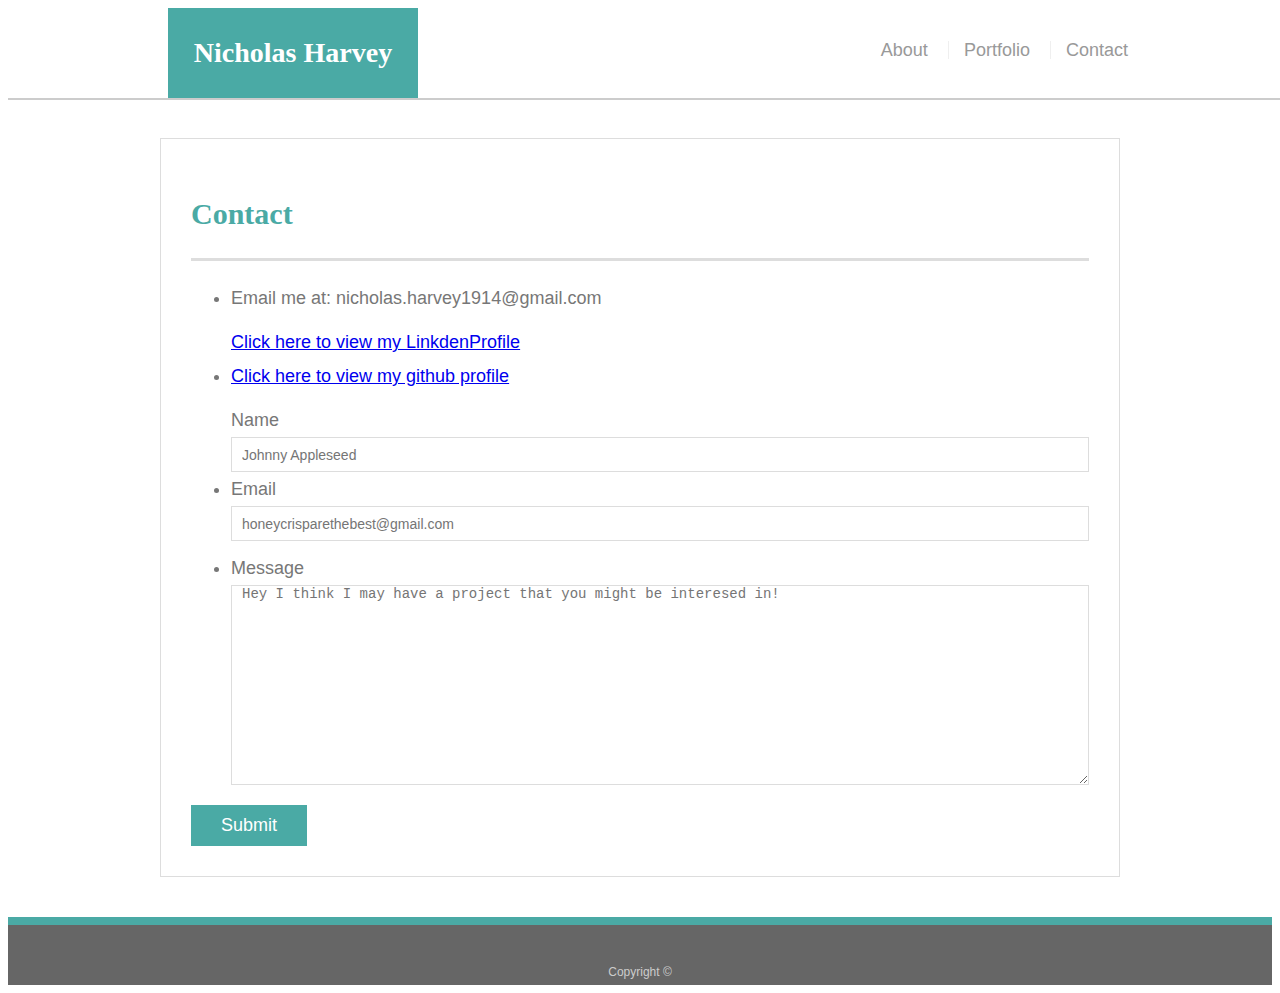
==== contact.html @ 51dcc547 "Finished profile" ====
<!doctype html>
<html lang="en-us">

<head>
  <meta charset="UTF-8">
  <meta name="viewport" content="width=device-width, initial-scale=1.0">
  <title>Contact | Nicholas Harvey</title>
  <link rel="stylesheet" type="text/css" href="assets/css/reset.css">
  <link rel="stylesheet" type="text/css" href="assets/css/style.css">
</head>

<body>

  <header id="masthead">
    <div class="container">
      <a href="index.html" id="logo">Nicholas Harvey</a>
      <nav>
        <a href="index.html">About</a>
        <a href="portfolio.html">Portfolio</a>
        <a href="contact.html">Contact</a>
      </nav>
    </div>
  </header>

  <div id="main-container" class="container">
    <section class="main-section">
      <h1>Contact</h1>

      <form id="contact-form">
        <ul>
          <li>Email me at: nicholas.harvey1914@gmail.com</li>
          <a href="https://www.linkedin.com/in/nicholas-harvey-996aa5129/">Click here to view my LinkdenProfile</a>
          <li><a href="https://github.com/nicholas-harvey">Click here to view my github profile</a></li>
            <label for="name">Name</label>
            <input type="text" id="name" name="name" placeholder="Johnny Appleseed" required="required">
          </li>
          <li>
            <label for="email">Email</label>
            <input type="email" id="email" name="email" placeholder="honeycrisparethebest@gmail.com" required="required">
          </li>
          <li>
            <label for="message">Message</label>
            <textarea id="message" name="message" placeholder="Hey I think I may have a project that you might be interesed in!" required="required"></textarea>
          </li>
        </ul>
        <input type="submit">
      </form>

    </section>

  </div>

  <footer>
    <div class="container">
      Copyright &copy; 
    </div>
  </footer>
</body>

</html>
---- assets/css/style.css ----
body {
  font-family: Arial, "Helvetica Neue", Helvetica, sans-serif;
  font-size: 18px;
  line-height: 34px;
  color: #777;
  background: url("../images/concrete_seamless.png");
}

* {
  box-sizing: border-box;
}

/* general */

.container {
  width: 100%;
  max-width: 960px;
  margin: 0 auto;
  clear: both;
}

h1,
h2,
h3,
p {
  margin-bottom: 20px;
}

p:last-child {
  margin-bottom: 0;
}

h1,
h2,
h3 {
  font-family: Georgia, Times, "Times New Roman", serif;
  font-weight: 700;
  color: #4aaaa5;
}

h1 {
  padding-bottom: 20px;
  font-size: 30px;
  line-height: 49px;
  border-bottom: 3px solid #ddd;
}

h2,
h3 {
  font-size: 22px;
}

/* header */

#masthead {
  position: fixed;
  z-index: 99;
  width: 100%;
  margin: 0 0 30px;
  overflow: auto;
  color: #fff;
  background: #fff;
  border-bottom: 2px solid #ccc;
}

#logo {
  float: left;
  width: 250px;
  height: 90px;
  font-family: Georgia, Times, "Times New Roman", serif;
  font-size: 28px;
  font-weight: 700;
  line-height: 90px;
  color: #fff;
  text-align: center;
  text-decoration: none;
  background: #4aaaa5;
}

nav {
  float: right;
  margin-top: 25px;
}

nav a {
  display: inline-block;
  padding-left: 15px;
  margin-left: 15px;
  line-height: 18px;
  color: #999;
  text-decoration: none;
  border-left: 1px solid #efefef;
}

nav a:first-child {
  border-left: 0 none;
}

/* footer */

footer {
  padding: 30px 0;
  clear: both;
  font-size: 12px;
  color: #fff;
  color: #ccc;
  text-align: center;
  background: #666;
  border-top: 8px solid #4aaaa5;
  height: 50px;
}

h3,
h2 {
  padding-bottom: 20px;
  margin-bottom: 15px;
  line-height: 22px;
  border-bottom: 2px solid #eee;
}

/* main */

#main-container {
  padding-top: 130px;
  min-height: calc(100vh - 70px);
}

.main-section {
  float: left;
  width: 100%;
  max-width: 960px;
  padding: 30px;
  margin: 0 0 40px;
  background: #fff;
  border: 1px solid #ddd;
}

/* portfolio page */

.work {
  position: relative;
  float: left;
  width: 274px;
  margin: 20px 0 25px;
  overflow: auto;
}

.work:nth-child(even) {
  margin-right: 40px;
}

.work img {
  width: 100%;
  border: 0 none;
  opacity: 0.8;
}
img {
  height: 205.5px;
}

.work h3 {
  position: absolute;
  bottom: 20px;
  width: 100%;
  padding: 15px;
  margin-bottom: 0;
  font-weight: 300;
  line-height: 30px;
  color: #fff;
  text-align: center;
  background: #4aaaa5;
  border-bottom: 0;
}

.auth-image {
  float: left;
  width: 200px;
  height: auto;
  margin-top: 10px;
  margin-right: 25px;
}

/* contact page */

#contact-form ul {
  margin-bottom: 20px;
}

#contact-form li {
  margin-bottom: 10px;
}

label,
input[type=text],
input[type=email],
textarea {
  display: block;
  width: 100%;
}

input[type=text],
input[type=email],
textarea {
  height: 35px;
  padding: 0 10px;
  font-size: 14px;
  border: 1px solid #ddd;
}

textarea {
  height: 200px;
}

input[type=submit] {
  padding: 10px 30px;
  font-size: 18px;
  color: #fff;
  cursor: pointer;
  background: #4aaaa5;
  border: 0 none;
}

@media screen and (max-width: 980px){
#masthead {
  position: static;
  z-index: 99;
  width: 980px;
  margin: 0 0 0px;
  color: #fff;
  background: #fff;
  border-bottom: 2px solid #ccc;
}
}

@media screen and (max-width: 768px){
  #masthead {
    position: static;
    z-index: 99;
    width: 100%;
    margin: 0 0 30px;
    overflow: auto;
    color: #fff;
    background: #fff;
    border-bottom: 2px solid #ccc;
  }
  }

  @media screen and (max-width: 640px){
    #masthead {
      position: static;
      z-index: 99;
      width: 100%;
      /* margin: 0 0 30px; */
      overflow: auto;
      color: #fff;
      background: #fff;
      border-bottom: 2px solid #ccc;
    }
    }

@media screen and (max-width: 980px) {
  nav {
    display: inline-block;
    padding-left: 15px;
    margin-left: 15px;
    line-height: 18px;
    padding-right: 3%;
    color: #999;
    text-decoration: none;
    border-left: 1px solid #efefef;
  }
}

@media screen and (max-width: 768px) {
  nav {
    display: inline-block;
    padding-left: 15px;
    margin-left: 15px;
    line-height: 18px;
    padding-right: 3%;
    color: #999;
    text-decoration: none;
    border-left: 1px solid #efefef;
  }
}

@media screen and (max-width: 640px) {
  nav {
    width: 100%;
    display: inline-block;
    line-height: 18px;
    padding-top: 0%;
    padding-left: 28%;
    padding-top: 0%;
    position: relative;
    color: #999;
    text-decoration: none;
    border-left: 1px solid #efefef;
    position: static;
  }
}

@media screen and (max-width: 980px){
  #logo {
    width: 250px;
    height: 90px;
    bottom: 0px;
    font-family: Georgia, Times, "Times New Roman", serif;
    font-size: 28px;
    font-weight: 700;
    line-height: 90px;
    color: #fff;
    text-align: center;
    text-decoration: none;
    background: #4aaaa5;
    left: 300px;

  }
}

@media screen and (max-width: 768px) {
  #logo {
    width: 250px;
    height: 90px;
    bottom: 0px;
    font-family: Georgia, Times, "Times New Roman", serif;
    font-size: 28px;
    font-weight: 700;
    line-height: 90px;
    color: #fff;
    text-align: center;
    text-decoration: none;
    background: #4aaaa5;
    left: 300px;

  }
}

@media screen and (max-width: 640px){
  #logo {
    float: left;
    width: 640px;
    height: 90px;
    font-family: Georgia, Times, "Times New Roman", serif;
    font-size: 28px;
    font-weight: 700;
    line-height: 90px;
    color: #fff;
    text-align: center;
    text-decoration: none;
    background: #4aaaa5;
    margin: 0%;
  }
}

@media screen and (max-width: 980px) {
  #main-container {
    float: left;
    width: 100%;
    max-width: 700px;
    height: auto;
    left: 30%;
    padding: 30px;
    margin: 0 0 40px;
    bottom: 600px;
    background: none;
    border: none;
  }
}

@media screen and (max-width: 768px) {
  #main-container {
    float: left;
    width: 100%;
    height:auto;
    max-width: 768px;
    padding: 30px;
    margin: 0 0 40px;
    background: none;
    border: none;
  }
}

@media screen and (max-width: 640px) {
  #main-container {
    float: left;
    width: 100%;
    max-width: 640px;
    padding: 30px;
    margin: 0 0 40px;
    /* background: #fff;
    border: 1px solid #ddd; */
    color: yellow;
  }
}

@media screen and (max-width: 980px) {
  .main-section {
    float: left;
    width: 100%;
    max-width: auto;
    height: auto;
    padding: 30px;
    margin: 0 0 40px;
    background: #fff;
    border: 1px solid #ddd;
    font-size: 14px;
    line-height: 20px;
  }
}
@media screen and (max-width: 980px){
  img {
    position: relative;
    left: 0%;
    height: 205.5px;
  }
}
@media screen and (max-width: 768px) {
  .main-section {
    float: left;
    width: 100%;
    height: auto;
    max-width: 768px;
    padding: 30px;
    margin: 0 0 40px;
    background: #fff;
    border: 1px solid #ddd;
  }
}
@media screen and (max-width: 768px){
  img {
    position: relative;
    left: 0%;
    height: 205.5px;
  }
}

@media screen and (max-width: 640px) {
  .main-section {
    float: left;
    width: 100%;
    height: auto;
    max-width: 768px;
    padding: 30px;
    margin: 0 0 40px;
    background: #fff;
    border: 1px solid #ddd;
    color: green;
  
  }
}

@media screen and (max-width: 640px){
  .auth-image{
    position: relative;
    left: 27%;
  }
}

@media screen and (max-width: 640px){
  #main-text{
    color: black; 
    position: relative; 
    padding-top: 250px;  
    text-align: justify;
  }
}
@media screen and (max-width: 640px){
  img {
    position: relative;
    left: 0%;
    height: 205.5px;
  }
}

@media screen and (max-width: 980px){
  .work {
    padding: 0%;
    margin: 0%;
  }
}
@media screen and (max-width: 376px){
  #masthead {
    position: static;
    z-index: 99;
    width: 376x;
    margin: 0 0 0px;
    color: #fff;
    background: #fff;
    border-bottom: 2px solid #ccc;
  }
  }
  @media screen and (max-width: 376px) {
    nav {
      display: inline-block;
      padding-left: 15px;
      margin-left: 15px;
      line-height: 18px;
      padding-right: 3%;
      color: #999;
      text-decoration: none;
      border-left: 1px solid #efefef;
    }
  }
  @media screen and (max-width: 376px){
    #logo {
      width: 250px;
      height: 90px;
      bottom: 0px;
      font-family: Georgia, Times, "Times New Roman", serif;
      font-size: 28px;
      font-weight: 700;
      line-height: 90px;
      color: #fff;
      text-align: center;
      text-decoration: none;
      background: #4aaaa5;
      /* left: 15px; */
  
    }
  }
  @media screen and (max-width: 376px) {
    #main-container {
      float: left;
      width: 100%;
      max-width: 700px;
      height: auto;
      left: 30%;
      padding: 30px;
      margin: 0 0 40px;
      bottom: 600px;
      background: none;
      border: none;
    }
  }
  @media screen and (max-width: 376px) {
    .main-section {
      float: left;
      width: 100%;
      max-width: auto;
      height: auto;
      padding: 30px;
      margin: 0 0 40px;
      background: #fff;
      border: 1px solid #ddd;
      font-size: 14px;
      line-height: 20px;
    }
  }
  @media screen and (max-width: 376px){
    .work {
      padding: 0%;
      margin: 0%;
    }
  }
  @media screen and (max-width: 376px){
    .auth-image{
      position: relative;
      left: 0%;
    }
  }
  @media screen and (max-width: 376px){
    img {
      position: relative;
      left: 0%;
      height: 205.5px;
    }
  }
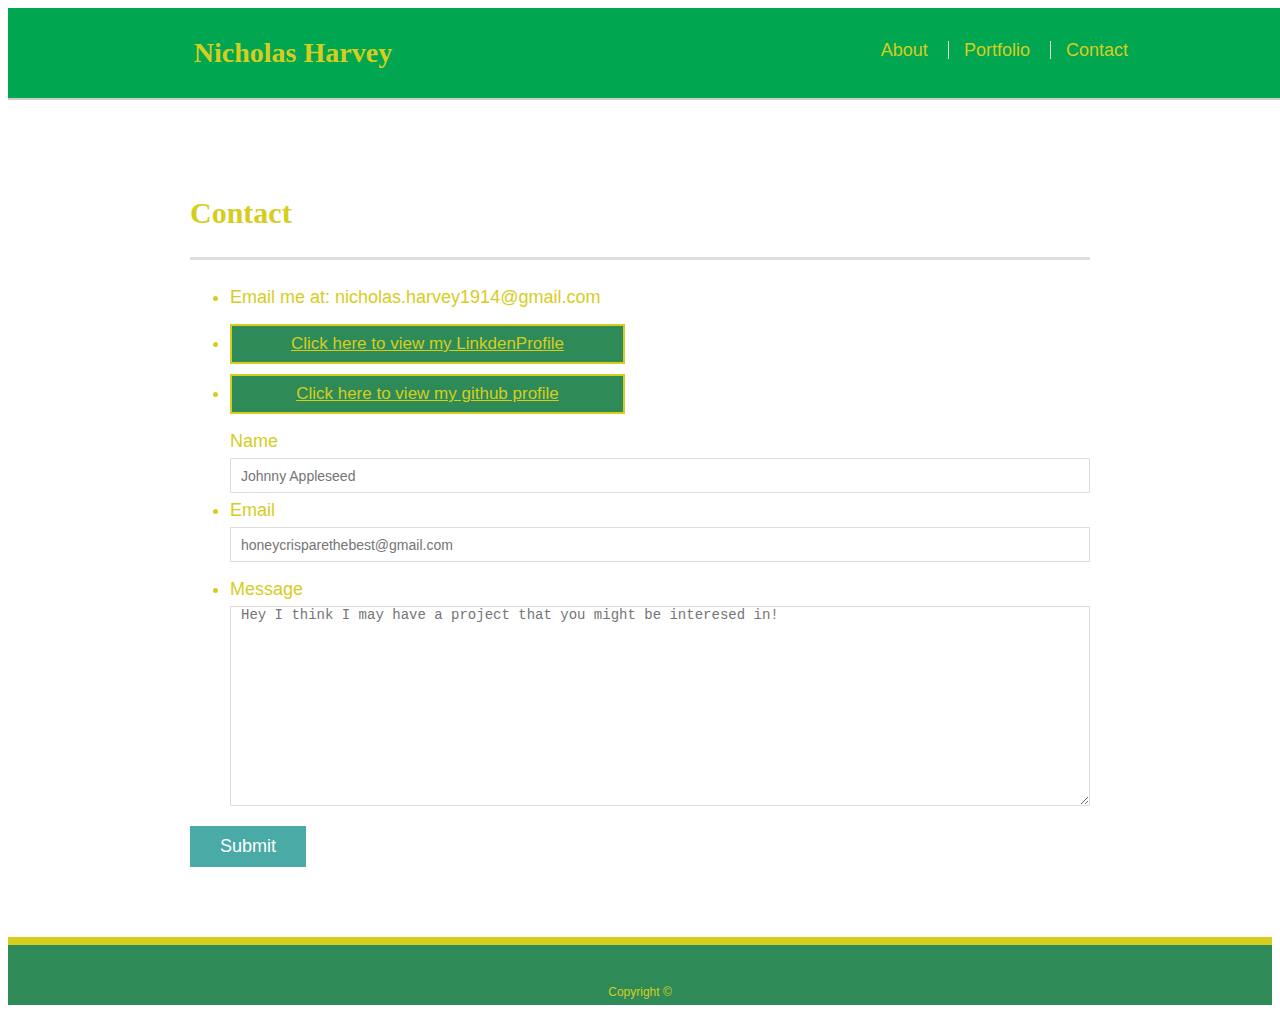
==== commit fde738ed: "Just some styling changes" ====
--- a/contact.html
+++ b/contact.html
@@ -28,9 +28,10 @@
 
       <form id="contact-form">
         <ul>
+            <!-- <input class="btn btn-primary" type="submit" value="Submit"> -->
           <li>Email me at: nicholas.harvey1914@gmail.com</li>
-          <a href="https://www.linkedin.com/in/nicholas-harvey-996aa5129/">Click here to view my LinkdenProfile</a>
-          <li><a href="https://github.com/nicholas-harvey">Click here to view my github profile</a></li>
+          <li><button type="submit" id="contact-button"><a href="https://www.linkedin.com/in/nicholas-harvey-996aa5129/">Click here to view my LinkdenProfile</a></button></li>
+          <li><button type="submit" id="contact-button"><a href="https://github.com/nicholas-harvey">Click here to view my github profile</a></button></li>
             <label for="name">Name</label>
             <input type="text" id="name" name="name" placeholder="Johnny Appleseed" required="required">
           </li>
--- a/assets/css/style.css
+++ b/assets/css/style.css
@@ -2,12 +2,32 @@
   font-family: Arial, "Helvetica Neue", Helvetica, sans-serif;
   font-size: 18px;
   line-height: 34px;
-  color: #777;
-  background: url("../images/concrete_seamless.png");
-}
-
+  color: #d6cd1e;
+  background-image: url("https://images.pexels.com/photos/326311/pexels-photo-326311.jpeg?auto=compress&cs=tinysrgb&dpr=2&h=750&w=1260");
+}
+
+.porfolio-card {
+  background-color: seagreen;
+  border-style: solid;
+  border-width: 2px;
+  border-color: #d6cd1e; 
+}
+
+#contact-button{
+  background-color: seagreen;
+  border-color: #d6cd1e;
+    border-style: double;
+    width: 395px;
+    height: 40px;
+    font-size: 17px;
+}
+
+element.style {
+  color: #d6cd1e;
+}
 * {
   box-sizing: border-box;
+  color: #d6cd1e;
 }
 
 /* general */
@@ -24,6 +44,7 @@
 h3,
 p {
   margin-bottom: 20px;
+  color: #d6cd1e;
 }
 
 p:last-child {
@@ -35,7 +56,7 @@
 h3 {
   font-family: Georgia, Times, "Times New Roman", serif;
   font-weight: 700;
-  color: #4aaaa5;
+  color: #d6cd1e;
 }
 
 h1 {
@@ -43,6 +64,7 @@
   font-size: 30px;
   line-height: 49px;
   border-bottom: 3px solid #ddd;
+  color: #d6cd1e;
 }
 
 h2,
@@ -59,7 +81,7 @@
   margin: 0 0 30px;
   overflow: auto;
   color: #fff;
-  background: #fff;
+  background: #00a650;
   border-bottom: 2px solid #ccc;
 }
 
@@ -71,10 +93,10 @@
   font-size: 28px;
   font-weight: 700;
   line-height: 90px;
-  color: #fff;
+  color: #d6cd1e;
   text-align: center;
   text-decoration: none;
-  background: #4aaaa5;
+  background: #00a650;
 }
 
 nav {
@@ -87,7 +109,7 @@
   padding-left: 15px;
   margin-left: 15px;
   line-height: 18px;
-  color: #999;
+  color: #d6cd1e;
   text-decoration: none;
   border-left: 1px solid #efefef;
 }
@@ -105,8 +127,8 @@
   color: #fff;
   color: #ccc;
   text-align: center;
-  background: #666;
-  border-top: 8px solid #4aaaa5;
+  background: seagreen;
+  border-top: 8px solid #d6cd1e;
   height: 50px;
 }
 
@@ -115,7 +137,7 @@
   padding-bottom: 20px;
   margin-bottom: 15px;
   line-height: 22px;
-  border-bottom: 2px solid #eee;
+  border-bottom: 2px solid, #d6cd1e;
 }
 
 /* main */
@@ -131,8 +153,9 @@
   max-width: 960px;
   padding: 30px;
   margin: 0 0 40px;
-  background: #fff;
-  border: 1px solid #ddd;
+  /* background: #fff; */
+  /* border: 1px solid #ddd; */
+  color: white;
 }
 
 /* portfolio page */
@@ -164,12 +187,14 @@
   width: 100%;
   padding: 15px;
   margin-bottom: 0;
+  /* font-size: 12px; */
   font-weight: 300;
   line-height: 30px;
   color: #fff;
   text-align: center;
   background: #4aaaa5;
   border-bottom: 0;
+  /* height: 35%; */
 }
 
 .auth-image {
@@ -227,7 +252,7 @@
   width: 980px;
   margin: 0 0 0px;
   color: #fff;
-  background: #fff;
+  background: #00a650;
   border-bottom: 2px solid #ccc;
 }
 }
@@ -240,7 +265,7 @@
     margin: 0 0 30px;
     overflow: auto;
     color: #fff;
-    background: #fff;
+    background: #00a650;
     border-bottom: 2px solid #ccc;
   }
   }
@@ -253,7 +278,7 @@
       /* margin: 0 0 30px; */
       overflow: auto;
       color: #fff;
-      background: #fff;
+      background: #00a650;
       border-bottom: 2px solid #ccc;
     }
     }
@@ -309,10 +334,10 @@
     font-size: 28px;
     font-weight: 700;
     line-height: 90px;
-    color: #fff;
+    color: #d6cd1e;
     text-align: center;
     text-decoration: none;
-    background: #4aaaa5;
+    background: #00a650;
     left: 300px;
 
   }
@@ -327,7 +352,7 @@
     font-size: 28px;
     font-weight: 700;
     line-height: 90px;
-    color: #fff;
+    color: #d6cd1e;
     text-align: center;
     text-decoration: none;
     background: #4aaaa5;
@@ -345,10 +370,10 @@
     font-size: 28px;
     font-weight: 700;
     line-height: 90px;
-    color: #fff;
+    color: #d6cd1e;
     text-align: center;
     text-decoration: none;
-    background: #4aaaa5;
+    background: #00a650;
     margin: 0%;
   }
 }
@@ -402,8 +427,9 @@
     height: auto;
     padding: 30px;
     margin: 0 0 40px;
-    background: #fff;
-    border: 1px solid #ddd;
+    color: white;
+    /* background: #fff; */
+    /* border: 1px solid #ddd; */
     font-size: 14px;
     line-height: 20px;
   }
@@ -423,8 +449,9 @@
     max-width: 768px;
     padding: 30px;
     margin: 0 0 40px;
-    background: #fff;
-    border: 1px solid #ddd;
+    color: white;
+    /* background: #fff; */
+    /* border: 1px solid #ddd; */
   }
 }
 @media screen and (max-width: 768px){
@@ -443,9 +470,9 @@
     max-width: 768px;
     padding: 30px;
     margin: 0 0 40px;
-    background: #fff;
-    border: 1px solid #ddd;
-    color: green;
+    /* background: #fff; */
+    /* border: 1px solid #ddd; */
+    color: white;
   
   }
 }
@@ -486,7 +513,7 @@
     width: 376x;
     margin: 0 0 0px;
     color: #fff;
-    background: #fff;
+    background: #00a650;
     border-bottom: 2px solid #ccc;
   }
   }
@@ -511,10 +538,10 @@
       font-size: 28px;
       font-weight: 700;
       line-height: 90px;
-      color: #fff;
+      color: #d6cd1e;
       text-align: center;
       text-decoration: none;
-      background: #4aaaa5;
+      background: #00a650;
       /* left: 15px; */
   
     }
@@ -541,8 +568,9 @@
       height: auto;
       padding: 30px;
       margin: 0 0 40px;
-      background: #fff;
-      border: 1px solid #ddd;
+      color: white;
+      /* background: #fff; */
+      /* border: 1px solid #ddd; */
       font-size: 14px;
       line-height: 20px;
     }
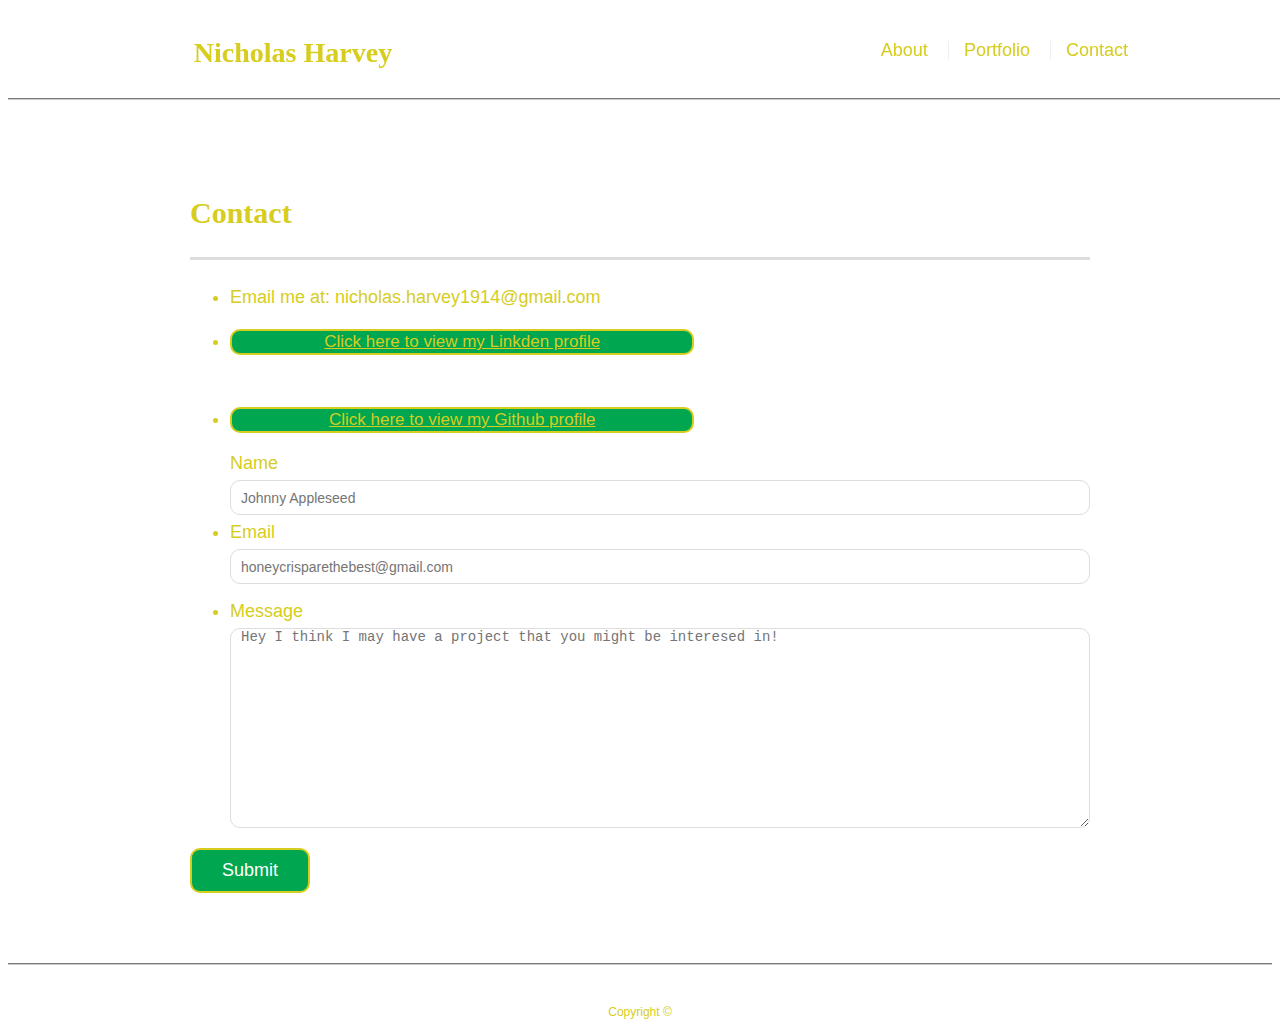
==== commit 3445fcbe: "backgrounds changed" ====
--- a/contact.html
+++ b/contact.html
@@ -6,7 +6,7 @@
   <meta name="viewport" content="width=device-width, initial-scale=1.0">
   <title>Contact | Nicholas Harvey</title>
   <link rel="stylesheet" type="text/css" href="assets/css/reset.css">
-  <link rel="stylesheet" type="text/css" href="assets/css/style.css">
+  <link rel="stylesheet" type="text/css" href="assets/css/cleand.css">
 </head>
 
 <body>
@@ -30,8 +30,9 @@
         <ul>
             <!-- <input class="btn btn-primary" type="submit" value="Submit"> -->
           <li>Email me at: nicholas.harvey1914@gmail.com</li>
-          <li><button type="submit" id="contact-button"><a href="https://www.linkedin.com/in/nicholas-harvey-996aa5129/">Click here to view my LinkdenProfile</a></button></li>
-          <li><button type="submit" id="contact-button"><a href="https://github.com/nicholas-harvey">Click here to view my github profile</a></button></li>
+          <li><button type="submit" id="contact-button"><a href="https://www.linkedin.com/in/nicholas-harvey-996aa5129/">Click here to view my Linkden profile</a></button></li>
+          <br>
+          <li><button type="submit" id="contact-button"><a href="https://github.com/nicholas-harvey">Click here to view my Github profile</a></button></li>
             <label for="name">Name</label>
             <input type="text" id="name" name="name" placeholder="Johnny Appleseed" required="required">
           </li>
--- a/assets/css/cleand.css
+++ b/assets/css/cleand.css
@@ -0,0 +1,1362 @@
+body {
+  font-family: Arial, "Helvetica Neue", Helvetica, sans-serif;
+  font-size: 18px;
+  line-height: 34px;
+  color: #d6cd1e;
+  background-image: url("https://images.pexels.com/photos/326311/pexels-photo-326311.jpeg?auto=compress&cs=tinysrgb&dpr=2&h=750&w=1260");
+}
+
+.porfolio-card {
+  background-color: #00a650;
+  border-style: solid;
+  border-width: 5px;
+  border-color: #d6cd1e; 
+  border-radius: 5px;
+}
+.links-to-pages { 
+  text-align: center;
+}
+
+#contact-button{
+  background-color: #00a650;
+  border-color: #d6cd1e;
+    border-style: solid;
+    width: 40%;
+    height: 49%;
+    font-size: 17px;
+    border-radius: 10px;
+}
+.porfolio-card-title {
+  text-align: center; 
+
+}
+
+element.style {
+  color: #d6cd1e;
+}
+* {
+  box-sizing: border-box;
+  color: #d6cd1e;
+}
+
+/* general */
+
+.container {
+  width: 100%;
+  max-width: 960px;
+  margin: 0 auto;
+  clear: both;
+}
+
+h1,
+h2,
+h3,
+p {
+  margin-bottom: 20px;
+  color: #d6cd1e;
+}
+
+p:last-child {
+  margin-bottom: 0;
+}
+
+h1,
+h2,
+h3 {
+  font-family: Georgia, Times, "Times New Roman", serif;
+  font-weight: 700;
+  color: #d6cd1e;
+}
+
+h1 {
+  padding-bottom: 20px;
+  font-size: 30px;
+  line-height: 49px;
+  border-bottom: 3px solid #ddd;
+  color: #d6cd1e;
+}
+
+h2,
+h3 {
+  font-size: 22px;
+}
+
+/* header */
+
+#masthead {
+  position: fixed;
+  z-index: 99;
+  width: 100%;
+  margin: 0 0 30px;
+  overflow: auto;
+  color: #fff;
+  background-image: url("https://d2v9y0dukr6mq2.cloudfront.net/video/thumbnail/hMH8tD4/japanese-garden-green-grass-and-blurry-tree-in-background-2016_h0e4_zfxj_thumbnail-full01.png");
+  border-bottom: 2px solid #ccc;
+  border-bottom-style: groove;
+}
+
+#logo {
+  float: left;
+  width: 250px;
+  height: 90px;
+  font-family: Georgia, Times, "Times New Roman", serif;
+  font-size: 28px;
+  font-weight: 700;
+  line-height: 90px;
+  color: #d6cd1e;
+  text-align: center;
+  text-decoration: none;
+  background: none;
+}
+
+nav {
+  float: right;
+  margin-top: 25px;
+}
+
+nav a {
+  display: inline-block;
+  padding-left: 15px;
+  margin-left: 15px;
+  line-height: 18px;
+  color: #d6cd1e;
+  text-decoration: none;
+  border-left: 1px solid #efefef;
+}
+
+nav a:first-child {
+  border-left: 0 none;
+}
+
+/* footer */
+
+footer {
+  padding: 30px 0;
+  clear: both;
+  font-size: 12px;
+  color: #fff;
+  color: #ccc;
+  text-align: center;
+  background-image: url("http://www.newcountryorganics.com/wp-content/uploads/2015/12/dirt.jpg");
+  border-top: 2px solid #ccc;
+  border-top-style: groove;
+  height: 50px;
+}
+
+h3,
+h2 {
+  padding-bottom: 20px;
+  margin-bottom: 15px;
+  line-height: 22px;
+  border-bottom: 2px solid, #d6cd1e;
+}
+
+/* main */
+
+#main-container {
+  padding-top: 130px;
+  min-height: calc(100vh - 70px);
+}
+
+.main-section {
+  float: left;
+  width: 100%;
+  max-width: 960px;
+  padding: 30px;
+  margin: 0 0 40px;
+  /* background: #fff; */
+  /* border: 1px solid #ddd; */
+  color: white;
+}
+
+/* portfolio page */
+
+.work {
+  position: relative;
+  float: left;
+  width: 224px;
+  margin: 20px 0 25px;
+  right: 0%;
+  left: 0%;
+  overflow: auto;
+}
+
+.work:nth-child(even) {
+  margin-right: 40px;
+}
+
+.work img {
+  width: 100%;
+  border: 0 none;
+  opacity: 0.8;
+}
+img {
+  height: 205.5px;
+}
+
+.work h3 {
+  position: absolute;
+  bottom: 20px;
+  width: 100%;
+  padding: 15px;
+  margin-bottom: 0;
+  /* font-size: 12px; */
+  font-weight: 300;
+  line-height: 30px;
+  color: #fff;
+  text-align: center;
+  background: #4aaaa5;
+  border-bottom: 0;
+  /* height: 35%; */
+}
+
+.auth-image {
+  float: left;
+  width: 200px;
+  height: auto;
+  margin-top: 10px;
+  margin-right: 25px;
+  border-radius: 100%;
+}
+
+/* contact page */
+
+#contact-form ul {
+  margin-bottom: 20px;
+}
+
+#contact-form li {
+  margin-bottom: 10px;
+}
+
+label,
+input[type=text],
+input[type=email],
+textarea {
+  display: block;
+  width: 100%;
+  border-radius: 10px;
+}
+
+input[type=text],
+input[type=email],
+textarea {
+  height: 35px;
+  padding: 0 10px;
+  font-size: 14px;
+  border: 1px solid #ddd;
+}
+
+textarea {
+  height: 200px;
+}
+
+input[type=submit] {
+  padding: 10px 30px;
+  font-size: 18px;
+  color: #fff;
+  cursor: pointer;
+  background: #00a650;
+  border-style: solid;
+  border-radius: 10px;
+  border-color: #d6cd1e;
+}
+#contact-button{
+  background-color: #00a650;
+  border-color: #d6cd1e;
+    border-style: solid;
+    width: 54%;
+    height: 49%;
+    font-size: 17px;
+    border-radius: 10px;
+}
+
+@media screen and (max-width: 980px){
+  body {
+    font-family: Arial, "Helvetica Neue", Helvetica, sans-serif;
+    font-size: 18px;
+    line-height: 34px;
+    color: #d6cd1e;
+    background-image: url("https://images.pexels.com/photos/326311/pexels-photo-326311.jpeg?auto=compress&cs=tinysrgb&dpr=2&h=750&w=1260");
+  }
+  
+  .porfolio-card {
+    background-color: #00a650;
+    border-style: solid;
+    border-width: 5px;
+    border-color: #d6cd1e; 
+    border-radius: 5px;
+  }
+  .links-to-pages { 
+    text-align: center;
+  }
+  
+  #contact-button{
+    background-color: #00a650;
+    border-color: #d6cd1e;
+      border-style: solid;
+      width: 40%;
+      height: 49%;
+      font-size: 17px;
+      border-radius: 10px;
+  }
+  .porfolio-card-title {
+    text-align: center; 
+  
+  }
+  
+  element.style {
+    color: #d6cd1e;
+  }
+  * {
+    box-sizing: border-box;
+    color: #d6cd1e;
+  }
+  
+  /* general */
+  
+  .container {
+    width: 100%;
+    max-width: 960px;
+    margin: 0 auto;
+    clear: both;
+  }
+  
+  h1,
+  h2,
+  h3,
+  p {
+    margin-bottom: 20px;
+    color: #d6cd1e;
+  }
+  
+  p:last-child {
+    margin-bottom: 0;
+  }
+  
+  h1,
+  h2,
+  h3 {
+    font-family: Georgia, Times, "Times New Roman", serif;
+    font-weight: 700;
+    color: #d6cd1e;
+  }
+  
+  h1 {
+    padding-bottom: 20px;
+    font-size: 30px;
+    line-height: 49px;
+    border-bottom: 3px solid #ddd;
+    color: #d6cd1e;
+  }
+  
+  h2,
+  h3 {
+    font-size: 22px;
+  }
+  
+  /* header */
+  
+  #masthead {
+    position: fixed;
+    z-index: 99;
+    width: 100%;
+    margin: 0 0 30px;
+    overflow: auto;
+    color: #fff;
+    background-image: url("https://d2v9y0dukr6mq2.cloudfront.net/video/thumbnail/hMH8tD4/japanese-garden-green-grass-and-blurry-tree-in-background-2016_h0e4_zfxj_thumbnail-full01.png");
+    border-bottom: 2px solid #ccc;
+    border-bottom-style: groove;
+  }
+  
+  #logo {
+    float: left;
+    width: 250px;
+    height: 90px;
+    font-family: Georgia, Times, "Times New Roman", serif;
+    font-size: 28px;
+    font-weight: 700;
+    line-height: 90px;
+    color: #d6cd1e;
+    text-align: center;
+    text-decoration: none;
+    background: none;
+  }
+  
+  nav {
+    float: right;
+    margin-top: 25px;
+  }
+  
+  nav a {
+    display: inline-block;
+    padding-left: 15px;
+    margin-left: 15px;
+    line-height: 18px;
+    color: #d6cd1e;
+    text-decoration: none;
+    border-left: 1px solid #efefef;
+  }
+  
+  nav a:first-child {
+    border-left: 0 none;
+  }
+  
+  /* footer */
+  
+  footer {
+    padding: 30px 0;
+    clear: both;
+    font-size: 12px;
+    color: #fff;
+    color: #ccc;
+    text-align: center;
+    background-image: url("http://www.newcountryorganics.com/wp-content/uploads/2015/12/dirt.jpg");
+    border-top: 2px solid #ccc;
+    border-top-style: groove;
+    height: 50px;
+  }
+  
+  h3,
+  h2 {
+    padding-bottom: 20px;
+    margin-bottom: 15px;
+    line-height: 22px;
+    border-bottom: 2px solid, #d6cd1e;
+  }
+  
+  /* main */
+  
+  #main-container {
+    padding-top: 130px;
+    min-height: calc(100vh - 70px);
+  }
+  
+  .main-section {
+    float: left;
+    width: 100%;
+    max-width: 960px;
+    padding: 30px;
+    margin: 0 0 40px;
+    /* background: #fff; */
+    /* border: 1px solid #ddd; */
+    color: white;
+  }
+  
+  /* portfolio page */
+  
+  .work {
+    position: relative;
+    float: left;
+    width: 274px;
+    margin: 20px 0 25px;
+    overflow: auto;
+  }
+  
+  .work:nth-child(even) {
+    margin-right: 40px;
+  }
+  
+  .work img {
+    width: 100%;
+    border: 0 none;
+    opacity: 0.8;
+  }
+  img {
+    height: 205.5px;
+  }
+  
+  .work h3 {
+    position: absolute;
+    bottom: 20px;
+    width: 100%;
+    padding: 15px;
+    margin-bottom: 0;
+    /* font-size: 12px; */
+    font-weight: 300;
+    line-height: 30px;
+    color: #fff;
+    text-align: center;
+    background: #4aaaa5;
+    border-bottom: 0;
+    /* height: 35%; */
+  }
+  
+  .auth-image {
+    float: left;
+    width: 200px;
+    height: auto;
+    margin-top: 10px;
+    margin-right: 25px;
+    border-radius: 100%;
+  }
+  
+  /* contact page */
+  
+  #contact-form ul {
+    margin-bottom: 20px;
+  }
+  
+  #contact-form li {
+    margin-bottom: 10px;
+  }
+  
+  label,
+  input[type=text],
+  input[type=email],
+  textarea {
+    display: block;
+    width: 100%;
+    border-radius: 10px;
+  }
+  
+  input[type=text],
+  input[type=email],
+  textarea {
+    height: 35px;
+    padding: 0 10px;
+    font-size: 14px;
+    border: 1px solid #ddd;
+  }
+  
+  textarea {
+    height: 200px;
+  }
+  
+  input[type=submit] {
+    padding: 10px 30px;
+    font-size: 18px;
+    color: #fff;
+    cursor: pointer;
+    background: #00a650;
+    border-style: solid;
+    border-radius: 10px;
+    border-color: #d6cd1e;
+  }
+  #contact-button{
+    background-color: #00a650;
+    border-color: #d6cd1e;
+      border-style: solid;
+      width: 54%;
+      height: 49%;
+      font-size: 17px;
+      border-radius: 10px;
+  }
+
+@media screen and (max-width: 768px){
+  body {
+    font-family: Arial, "Helvetica Neue", Helvetica, sans-serif;
+    font-size: 18px;
+    line-height: 34px;
+    color: #d6cd1e;
+    background-image: url("https://images.pexels.com/photos/326311/pexels-photo-326311.jpeg?auto=compress&cs=tinysrgb&dpr=2&h=750&w=1260");
+  }
+  
+  .porfolio-card {
+    background-color: #00a650;
+    border-style: solid;
+    border-width: 5px;
+    border-color: #d6cd1e; 
+    border-radius: 5px;
+  }
+  .links-to-pages { 
+    text-align: center;
+  }
+  
+  #contact-button{
+    background-color: #00a650;
+    border-color: #d6cd1e;
+      border-style: solid;
+      width: 40%;
+      height: 49%;
+      font-size: 17px;
+      border-radius: 10px;
+  }
+  .porfolio-card-title {
+    text-align: center; 
+  
+  }
+  
+  element.style {
+    color: #d6cd1e;
+  }
+  * {
+    box-sizing: border-box;
+    color: #d6cd1e;
+  }
+  
+  /* general */
+  
+  .container {
+    width: 100%;
+    max-width: 960px;
+    margin: 0 auto;
+    clear: both;
+  }
+  
+  h1,
+  h2,
+  h3,
+  p {
+    margin-bottom: 20px;
+    color: #d6cd1e;
+  }
+  
+  p:last-child {
+    margin-bottom: 0;
+  }
+  
+  h1,
+  h2,
+  h3 {
+    font-family: Georgia, Times, "Times New Roman", serif;
+    font-weight: 700;
+    color: #d6cd1e;
+  }
+  
+  h1 {
+    padding-bottom: 20px;
+    font-size: 30px;
+    line-height: 49px;
+    border-bottom: 3px solid #ddd;
+    color: #d6cd1e;
+  }
+  
+  h2,
+  h3 {
+    font-size: 22px;
+  }
+  
+  /* header */
+  
+  #masthead {
+    position: fixed;
+    z-index: 99;
+    width: 100%;
+    margin: 0 0 30px;
+    overflow: auto;
+    color: #fff;
+    background-image: url("https://d2v9y0dukr6mq2.cloudfront.net/video/thumbnail/hMH8tD4/japanese-garden-green-grass-and-blurry-tree-in-background-2016_h0e4_zfxj_thumbnail-full01.png");
+    border-bottom: 2px solid #ccc;
+    border-bottom-style: groove;
+  }
+  
+  #logo {
+    float: left;
+    width: 250px;
+    height: 90px;
+    font-family: Georgia, Times, "Times New Roman", serif;
+    font-size: 28px;
+    font-weight: 700;
+    line-height: 90px;
+    color: #d6cd1e;
+    text-align: center;
+    text-decoration: none;
+    background: none;
+  }
+  
+  nav {
+    float: right;
+    margin-top: 25px;
+  }
+  
+  nav a {
+    display: inline-block;
+    padding-left: 15px;
+    margin-left: 15px;
+    line-height: 18px;
+    color: #d6cd1e;
+    text-decoration: none;
+    border-left: 1px solid #efefef;
+  }
+  
+  nav a:first-child {
+    border-left: 0 none;
+  }
+  
+  /* footer */
+  
+  footer {
+    padding: 30px 0;
+    clear: both;
+    font-size: 12px;
+    color: #fff;
+    color: #ccc;
+    text-align: center;
+    background-image: url("http://www.newcountryorganics.com/wp-content/uploads/2015/12/dirt.jpg");
+    border-top: 2px solid #ccc;
+    border-top-style: groove;
+    height: 50px;
+  }
+  
+  h3,
+  h2 {
+    padding-bottom: 20px;
+    margin-bottom: 15px;
+    line-height: 22px;
+    border-bottom: 2px solid, #d6cd1e;
+  }
+  
+  /* main */
+  
+  #main-container {
+    padding-top: 130px;
+    min-height: calc(100vh - 70px);
+  }
+  
+  .main-section {
+    float: left;
+    width: 100%;
+    max-width: 960px;
+    padding: 30px;
+    margin: 0 0 40px;
+    /* background: #fff; */
+    /* border: 1px solid #ddd; */
+    color: white;
+  }
+  
+  /* portfolio page */
+  
+  .work {
+    position: relative;
+    float: left;
+    width: 274px;
+    margin: 20px 0 25px;
+    overflow: auto;
+  }
+  
+  .work:nth-child(even) {
+    margin-right: 40px;
+  }
+  
+  .work img {
+    width: 100%;
+    border: 0 none;
+    opacity: 0.8;
+  }
+  img {
+    height: 205.5px;
+  }
+  
+  .work h3 {
+    position: absolute;
+    bottom: 20px;
+    width: 100%;
+    padding: 15px;
+    margin-bottom: 0;
+    /* font-size: 12px; */
+    font-weight: 300;
+    line-height: 30px;
+    color: #fff;
+    text-align: center;
+    background: #4aaaa5;
+    border-bottom: 0;
+    /* height: 35%; */
+  }
+  
+  .auth-image {
+    float: left;
+    width: 200px;
+    height: auto;
+    margin-top: 10px;
+    margin-right: 25px;
+    border-radius: 100%;
+  }
+  
+  /* contact page */
+  
+  #contact-form ul {
+    margin-bottom: 20px;
+  }
+  
+  #contact-form li {
+    margin-bottom: 10px;
+  }
+  
+  label,
+  input[type=text],
+  input[type=email],
+  textarea {
+    display: block;
+    width: 100%;
+    border-radius: 10px;
+  }
+  
+  input[type=text],
+  input[type=email],
+  textarea {
+    height: 35px;
+    padding: 0 10px;
+    font-size: 14px;
+    border: 1px solid #ddd;
+  }
+  
+  textarea {
+    height: 200px;
+  }
+  
+  input[type=submit] {
+    padding: 10px 30px;
+    font-size: 18px;
+    color: #fff;
+    cursor: pointer;
+    background: #00a650;
+    border-style: solid;
+    border-radius: 10px;
+    border-color: #d6cd1e;
+  }
+  #contact-button{
+    background-color: #00a650;
+    border-color: #d6cd1e;
+      border-style: solid;
+      width: 54%;
+      height: 49%;
+      font-size: 17px;
+      border-radius: 10px;
+  }
+
+@media screen and (max-width: 640px){
+
+  body {
+    font-family: Arial, "Helvetica Neue", Helvetica, sans-serif;
+    font-size: 18px;
+    line-height: 34px;
+    color: #d6cd1e;
+    background-image: url("https://images.pexels.com/photos/326311/pexels-photo-326311.jpeg?auto=compress&cs=tinysrgb&dpr=2&h=750&w=1260");
+  }
+  
+  .porfolio-card {
+    background-color: #00a650;
+    border-style: solid;
+    border-width: 5px;
+    border-color: #d6cd1e; 
+    border-radius: 5px;
+  }
+  .links-to-pages { 
+    text-align: center;
+  }
+  
+  #contact-button{
+    background-color: #00a650;
+    border-color: #d6cd1e;
+      border-style: solid;
+      width: 40%;
+      height: 49%;
+      font-size: 17px;
+      border-radius: 10px;
+  }
+  .porfolio-card-title {
+    text-align: center; 
+  
+  }
+  
+  element.style {
+    color: #d6cd1e;
+  }
+  * {
+    box-sizing: border-box;
+    color: #d6cd1e;
+  }
+  
+  /* general */
+  
+  .container {
+    width: 100%;
+    max-width: 960px;
+    margin: 0 auto;
+    clear: both;
+  }
+  
+  h1,
+  h2,
+  h3,
+  p {
+    margin-bottom: 20px;
+    color: #d6cd1e;
+  }
+  
+  p:last-child {
+    margin-bottom: 0;
+  }
+  
+  h1,
+  h2,
+  h3 {
+    font-family: Georgia, Times, "Times New Roman", serif;
+    font-weight: 700;
+    color: #d6cd1e;
+  }
+  
+  h1 {
+    padding-bottom: 20px;
+    font-size: 30px;
+    line-height: 49px;
+    border-bottom: 3px solid #ddd;
+    color: #d6cd1e;
+  }
+  
+  h2,
+  h3 {
+    font-size: 22px;
+  }
+  
+  /* header */
+  
+  #masthead {
+    position: fixed;
+    z-index: 99;
+    width: 100%;
+    margin: 0 0 30px;
+    overflow: auto;
+    color: #fff;
+    background-image: url("https://d2v9y0dukr6mq2.cloudfront.net/video/thumbnail/hMH8tD4/japanese-garden-green-grass-and-blurry-tree-in-background-2016_h0e4_zfxj_thumbnail-full01.png");
+    border-bottom: 2px solid #ccc;
+    border-bottom-style: groove;
+  }
+  
+  #logo {
+    float: left;
+    width: 250px;
+    height: 90px;
+    font-family: Georgia, Times, "Times New Roman", serif;
+    font-size: 28px;
+    font-weight: 700;
+    line-height: 90px;
+    color: #d6cd1e;
+    text-align: center;
+    text-decoration: none;
+    background: none;
+  }
+  
+  nav {
+    float: right;
+    margin-top: 25px;
+  }
+  
+  nav a {
+    display: inline-block;
+    padding-left: 15px;
+    margin-left: 15px;
+    line-height: 18px;
+    color: #d6cd1e;
+    text-decoration: none;
+    border-left: 1px solid #efefef;
+  }
+  
+  nav a:first-child {
+    border-left: 0 none;
+  }
+  
+  /* footer */
+  
+  footer {
+    padding: 30px 0;
+    clear: both;
+    font-size: 12px;
+    color: #fff;
+    color: #ccc;
+    text-align: center;
+    background-image: url("http://www.newcountryorganics.com/wp-content/uploads/2015/12/dirt.jpg");
+    border-top: 2px solid #ccc;
+    border-top-style: groove;
+    height: 50px;
+  }
+  
+  h3,
+  h2 {
+    padding-bottom: 20px;
+    margin-bottom: 15px;
+    line-height: 22px;
+    border-bottom: 2px solid, #d6cd1e;
+  }
+  
+  /* main */
+  
+  #main-container {
+    padding-top: 130px;
+    min-height: calc(100vh - 70px);
+  }
+  
+  .main-section {
+    float: left;
+    width: 100%;
+    max-width: 960px;
+    padding: 30px;
+    margin: 0 0 40px;
+    /* background: #fff; */
+    /* border: 1px solid #ddd; */
+    color: white;
+  }
+  
+  /* portfolio page */
+  
+  .work {
+    position: relative;
+    float: left;
+    width: 274px;
+    margin: 20px 0 25px;
+    overflow: auto;
+  }
+  
+  .work:nth-child(even) {
+    margin-right: 40px;
+  }
+  
+  .work img {
+    width: 100%;
+    border: 0 none;
+    opacity: 0.8;
+  }
+  img {
+    height: 205.5px;
+  }
+  
+  .work h3 {
+    position: absolute;
+    bottom: 20px;
+    width: 100%;
+    padding: 15px;
+    margin-bottom: 0;
+    /* font-size: 12px; */
+    font-weight: 300;
+    line-height: 30px;
+    color: #fff;
+    text-align: center;
+    background: #4aaaa5;
+    border-bottom: 0;
+    /* height: 35%; */
+  }
+  
+  .auth-image {
+    float: left;
+    width: 200px;
+    height: auto;
+    margin-top: 10px;
+    margin-right: 25px;
+    border-radius: 100%;
+  }
+  
+  /* contact page */
+  
+  #contact-form ul {
+    margin-bottom: 20px;
+  }
+  
+  #contact-form li {
+    margin-bottom: 10px;
+  }
+  
+  label,
+  input[type=text],
+  input[type=email],
+  textarea {
+    display: block;
+    width: 100%;
+    border-radius: 10px;
+  }
+  
+  input[type=text],
+  input[type=email],
+  textarea {
+    height: 35px;
+    padding: 0 10px;
+    font-size: 14px;
+    border: 1px solid #ddd;
+  }
+  
+  textarea {
+    height: 200px;
+  }
+  
+  input[type=submit] {
+    padding: 10px 30px;
+    font-size: 18px;
+    color: #fff;
+    cursor: pointer;
+    background: #00a650;
+    border-style: solid;
+    border-radius: 10px;
+    border-color: #d6cd1e;
+  }
+  #contact-button{
+    background-color: #00a650;
+    border-color: #d6cd1e;
+      border-style: solid;
+      width: 54%;
+      height: 49%;
+      font-size: 17px;
+      border-radius: 10px;
+  }
+
+@media screen and (max-width: 376px){
+  body {
+    font-family: Arial, "Helvetica Neue", Helvetica, sans-serif;
+    font-size: 18px;
+    line-height: 34px;
+    color: #d6cd1e;
+    background-image: url("https://images.pexels.com/photos/326311/pexels-photo-326311.jpeg?auto=compress&cs=tinysrgb&dpr=2&h=750&w=1260");
+  }
+  
+  .porfolio-card {
+    background-color: #00a650;
+    border-style: solid;
+    border-width: 5px;
+    border-color: #d6cd1e; 
+    border-radius: 5px;
+  }
+  .links-to-pages { 
+    text-align: center;
+  }
+  
+  #contact-button{
+    background-color: #00a650;
+    border-color: #d6cd1e;
+      border-style: solid;
+      width: 40%;
+      height: 49%;
+      font-size: 17px;
+      border-radius: 10px;
+  }
+  .porfolio-card-title {
+    text-align: center; 
+  
+  }
+  
+  element.style {
+    color: #d6cd1e;
+  }
+  * {
+    box-sizing: border-box;
+    color: #d6cd1e;
+  }
+  
+  /* general */
+  
+  .container {
+    width: 100%;
+    max-width: 960px;
+    margin: 0 auto;
+    clear: both;
+  }
+  
+  h1,
+  h2,
+  h3,
+  p {
+    margin-bottom: 20px;
+    color: #d6cd1e;
+  }
+  
+  p:last-child {
+    margin-bottom: 0;
+  }
+  
+  h1,
+  h2,
+  h3 {
+    font-family: Georgia, Times, "Times New Roman", serif;
+    font-weight: 700;
+    color: #d6cd1e;
+  }
+  
+  h1 {
+    padding-bottom: 20px;
+    font-size: 30px;
+    line-height: 49px;
+    border-bottom: 3px solid #ddd;
+    color: #d6cd1e;
+  }
+  
+  h2,
+  h3 {
+    font-size: 22px;
+  }
+  
+  /* header */
+  
+  #masthead {
+    position: fixed;
+    z-index: 99;
+    width: 100%;
+    margin: 0 0 30px;
+    overflow: auto;
+    color: #fff;
+    background-image: url("https://d2v9y0dukr6mq2.cloudfront.net/video/thumbnail/hMH8tD4/japanese-garden-green-grass-and-blurry-tree-in-background-2016_h0e4_zfxj_thumbnail-full01.png");
+    border-bottom: 2px solid #ccc;
+    border-bottom-style: groove;
+  }
+  
+  #logo {
+    float: left;
+    width: 250px;
+    height: 90px;
+    font-family: Georgia, Times, "Times New Roman", serif;
+    font-size: 28px;
+    font-weight: 700;
+    line-height: 90px;
+    color: #d6cd1e;
+    text-align: center;
+    text-decoration: none;
+    background: none;
+  }
+  
+  nav {
+    float: right;
+    margin-top: 25px;
+  }
+  
+  nav a {
+    display: inline-block;
+    padding-left: 15px;
+    margin-left: 15px;
+    line-height: 18px;
+    color: #d6cd1e;
+    text-decoration: none;
+    border-left: 1px solid #efefef;
+  }
+  
+  nav a:first-child {
+    border-left: 0 none;
+  }
+  
+  /* footer */
+  
+  footer {
+    padding: 30px 0;
+    clear: both;
+    font-size: 12px;
+    color: #fff;
+    color: #ccc;
+    text-align: center;
+    background-image: url("http://www.newcountryorganics.com/wp-content/uploads/2015/12/dirt.jpg");
+    border-top: 2px solid #ccc;
+    border-top-style: groove;
+    height: 50px;
+  }
+  
+  h3,
+  h2 {
+    padding-bottom: 20px;
+    margin-bottom: 15px;
+    line-height: 22px;
+    border-bottom: 2px solid, #d6cd1e;
+  }
+  
+  /* main */
+  
+  #main-container {
+    padding-top: 130px;
+    min-height: calc(100vh - 70px);
+  }
+  
+  .main-section {
+    float: left;
+    width: 100%;
+    max-width: 960px;
+    padding: 30px;
+    margin: 0 0 40px;
+    /* background: #fff; */
+    /* border: 1px solid #ddd; */
+    color: white;
+  }
+  
+  /* portfolio page */
+  
+  .work {
+    position: relative;
+    float: left;
+    width: 274px;
+    margin: 20px 0 25px;
+    overflow: auto;
+  }
+  
+  .work:nth-child(even) {
+    margin-right: 40px;
+  }
+  
+  .work img {
+    width: 100%;
+    border: 0 none;
+    opacity: 0.8;
+  }
+  img {
+    height: 205.5px;
+  }
+  
+  .work h3 {
+    position: absolute;
+    bottom: 20px;
+    width: 100%;
+    padding: 15px;
+    margin-bottom: 0;
+    /* font-size: 12px; */
+    font-weight: 300;
+    line-height: 30px;
+    color: #fff;
+    text-align: center;
+    background: #4aaaa5;
+    border-bottom: 0;
+    /* height: 35%; */
+  }
+  
+  .auth-image {
+    float: left;
+    width: 200px;
+    height: auto;
+    margin-top: 10px;
+    margin-right: 25px;
+    border-radius: 100%;
+  }
+  
+  /* contact page */
+  
+  #contact-form ul {
+    margin-bottom: 20px;
+  }
+  
+  #contact-form li {
+    margin-bottom: 10px;
+  }
+  
+  label,
+  input[type=text],
+  input[type=email],
+  textarea {
+    display: block;
+    width: 100%;
+    border-radius: 10px;
+  }
+  
+  input[type=text],
+  input[type=email],
+  textarea {
+    height: 35px;
+    padding: 0 10px;
+    font-size: 14px;
+    border: 1px solid #ddd;
+  }
+  
+  textarea {
+    height: 200px;
+  }
+  
+  input[type=submit] {
+    padding: 10px 30px;
+    font-size: 18px;
+    color: #fff;
+    cursor: pointer;
+    background: #00a650;
+    border-style: solid;
+    border-radius: 10px;
+    border-color: #d6cd1e;
+  }
+  #contact-button{
+    background-color: #00a650;
+    border-color: #d6cd1e;
+      border-style: solid;
+      width: 54%;
+      height: 49%;
+      font-size: 17px;
+      border-radius: 10px;
+  }
+}